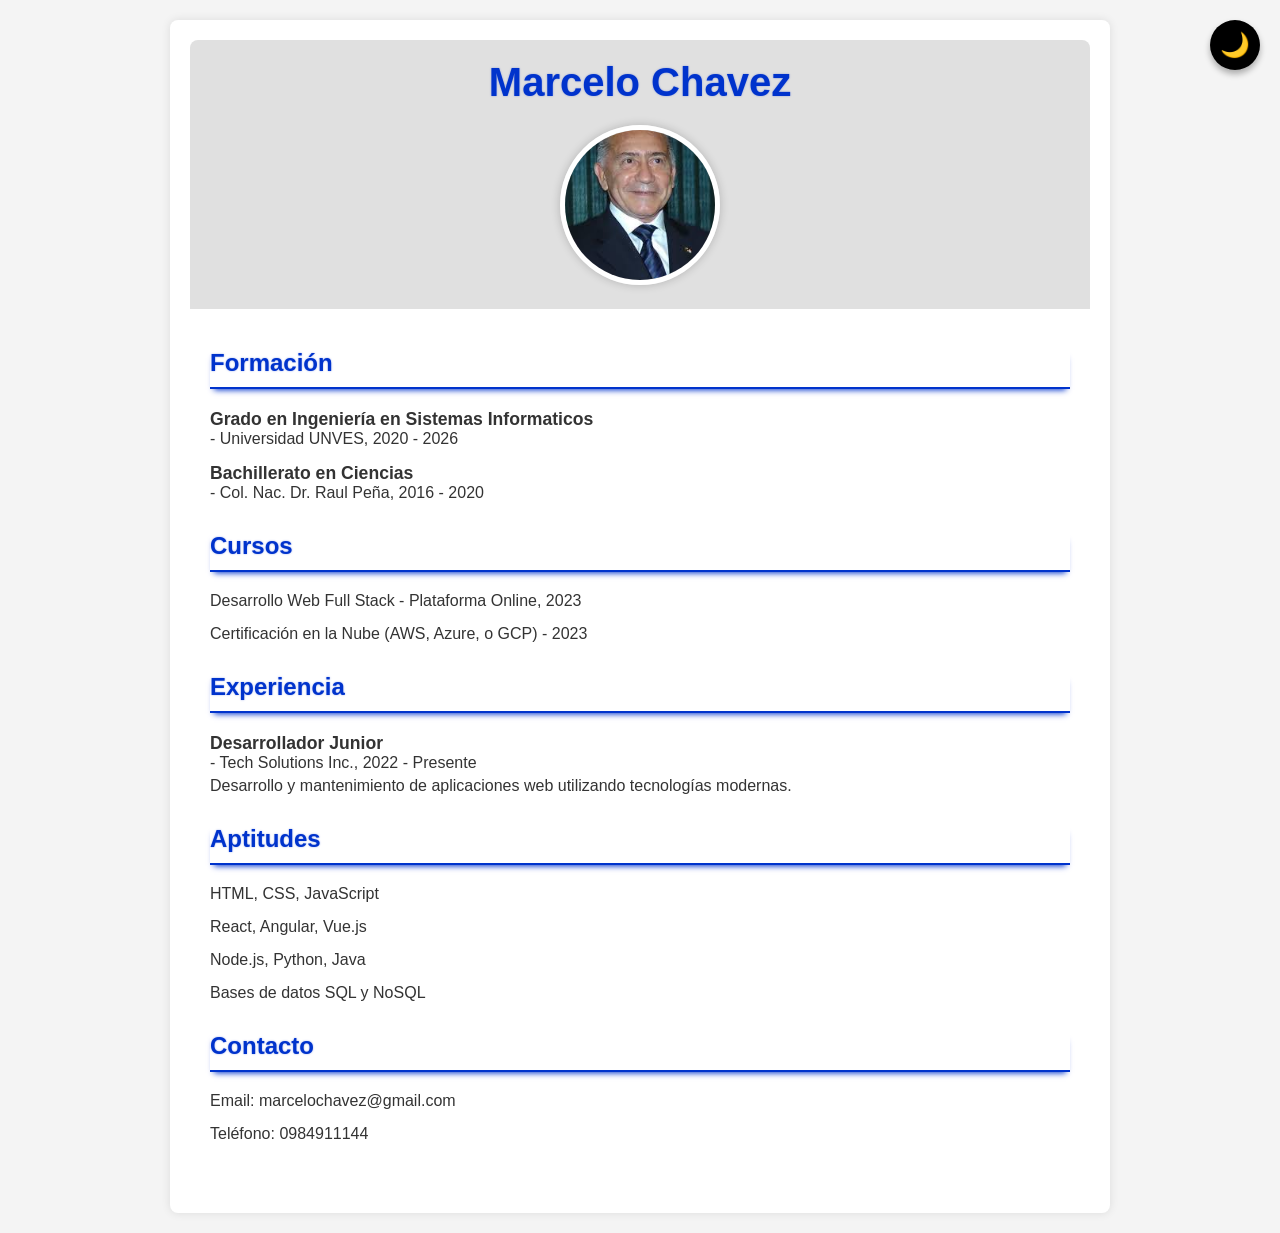
==== index.html @ 734ed685 "sacar index de carpeta" ====
<!DOCTYPE html>
<html lang="es">
<head>
    <meta charset="UTF-8">
    <meta name="viewport" content="width=device-width, initial-scale=1.0">
    <title>CV de Marcelo Chavez</title>
    <link rel="stylesheet" href="../CSS/01.css">
</head>
<body>
    <div class="container">
        <header>
            <h1>Marcelo Chavez</h1>
            <div class="profile-image">
                <img src="../IMAGENES/Linoo.jpeg" alt="Foto de perfil">
            </div>
            <button id="darkModeToggle">🌙</button>
        </header>
        <main>
            <section id="formacion">
                <h2>Formación</h2>
                <ul>
                    <li><strong>Grado en Ingeniería en Sistemas Informaticos</strong> - Universidad UNVES, 2020 - 2026</li>
                    <li><strong>Bachillerato en Ciencias</strong> - Col. Nac. Dr. Raul Peña, 2016 - 2020</li>
                </ul>
            </section>
            <section id="cursos">
                <h2>Cursos</h2>
                <ul>
                    <li>Desarrollo Web Full Stack - Plataforma Online, 2023</li>
                    <li>Certificación en la Nube (AWS, Azure, o GCP) - 2023</li>
                </ul>
            </section>
            <section id="experiencia">
                <h2>Experiencia</h2>
                <ul>
                    <li><strong>Desarrollador Junior</strong> - Tech Solutions Inc., 2022 - Presente
                        <p>Desarrollo y mantenimiento de aplicaciones web utilizando tecnologías modernas.</p>
                    </li>
                </ul>
            </section>
            <section id="aptitudes">
                <h2>Aptitudes</h2>
                <ul>
                    <li>HTML, CSS, JavaScript</li>
                    <li>React, Angular, Vue.js</li>
                    <li>Node.js, Python, Java</li>
                    <li>Bases de datos SQL y NoSQL</li>
                </ul>
            </section>
            <section id="contacto">
                <h2>Contacto</h2>
                <ul>
                    <li>Email: marcelochavez@gmail.com</li>
                    <li>Teléfono: 0984911144</li>
                </ul>
            </section>
        </main>
    </div>
    <script>
        const darkModeToggle = document.getElementById('darkModeToggle');
        const body = document.body;

        darkModeToggle.addEventListener('click', () => {
            body.classList.toggle('dark-mode');
            if (body.classList.contains('dark-mode')) {
                darkModeToggle.textContent = '☀';
            } else {
                darkModeToggle.textContent = '🌙';
            }
        });
    </script>
</body>
</html>
---- CSS/01.css ----
:root {
    --bg-color-light: #f4f4f4;
    --text-color-light: #333;
    --container-bg-light: #fff;
    --header-bg-light: #e0e0e0;

    --bg-color-dark: #333;
    --text-color-dark: #f4f4f4;
    --container-bg-dark: #444;
    --header-bg-dark: #555;

    --neon-color: #0033cc; /* Azul eléctrico fuerte para modo claro */
    --neon-shadow: 0 0 2px rgba(0, 51, 204, 0.4); /* Brillo sutil */
}

body {
    font-family: sans-serif;
    margin: 0;
    background-color: var(--bg-color-light);
    color: var(--text-color-light);
    transition: background-color 0.3s, color 0.3s;
}

body.dark-mode {
    background-color: var(--bg-color-dark);
    color: var(--text-color-dark);
    --neon-color: #00ffff; /* Cian neón brillante para modo oscuro */
    --neon-shadow: 0 0 5px #00ffff, 0 0 10px rgba(0, 255, 255, 0.6); /* Resplandor neón */
}

.container {
    max-width: 900px;
    margin: 20px auto;
    padding: 20px;
    background-color: var(--container-bg-light);
    border-radius: 8px;
    box-shadow: 0 0 10px rgba(0, 0, 0, 0.1);
    transition: background-color 0.3s;
}

body.dark-mode .container {
    background-color: var(--container-bg-dark);
}

header {
    text-align: center;
    padding: 20px;
    background-color: var(--header-bg-light);
    border-radius: 8px 8px 0 0;
    transition: background-color 0.3s;
}

body.dark-mode header {
    background-color: var(--header-bg-dark);
}

h1 {
    margin: 0;
    font-size: 2.5em;
    color: var(--neon-color);
    text-shadow: var(--neon-shadow);
}

.profile-image {
    margin-top: 20px;
}

.profile-image img {
    width: 150px;
    height: 150px;
    border-radius: 50%;
    object-fit: cover;
    border: 5px solid #fff;
    box-shadow: 0 0 10px rgba(0, 0, 0, 0.2);
}

#darkModeToggle {
    position: fixed;
    top: 20px;
    right: 20px;
    width: 50px;
    height: 50px;
    border: none;
    border-radius: 50%;
    cursor: pointer;
    background-color: #000;
    color: #fff;
    font-size: 24px;
    display: flex;
    justify-content: center;
    align-items: center;
    box-shadow: 0 4px 6px rgba(0, 0, 0, 0.3);
    transition: all 0.3s ease;
    z-index: 1000;
}


#darkModeToggle:hover {
    transform: scale(1.1);
}

body.dark-mode #darkModeToggle {
    background-color: #fff;
    color: #000;
    box-shadow: 0 4px 6px rgba(255, 255, 255, 0.3);
}

main {
    padding: 20px;
}

section {
    margin-bottom: 30px;
}

h2 {
    border-bottom: 2px solid var(--neon-color);
    padding-bottom: 10px;
    margin-bottom: 20px;
    color: var(--neon-color);
    text-shadow: var(--neon-shadow);
    box-shadow: 0 5px 6px -4px var(--neon-color); /* Efecto de luz bajo la línea */
}

body.dark-mode h2 {
    border-bottom-color: var(--neon-color);
}

ul {
    list-style: none;
    padding: 0;
}

ul li {
    margin-bottom: 15px;
}

ul li strong {
    display: block;
    font-size: 1.1em;
}

ul li p {
    margin: 5px 0 0;
}
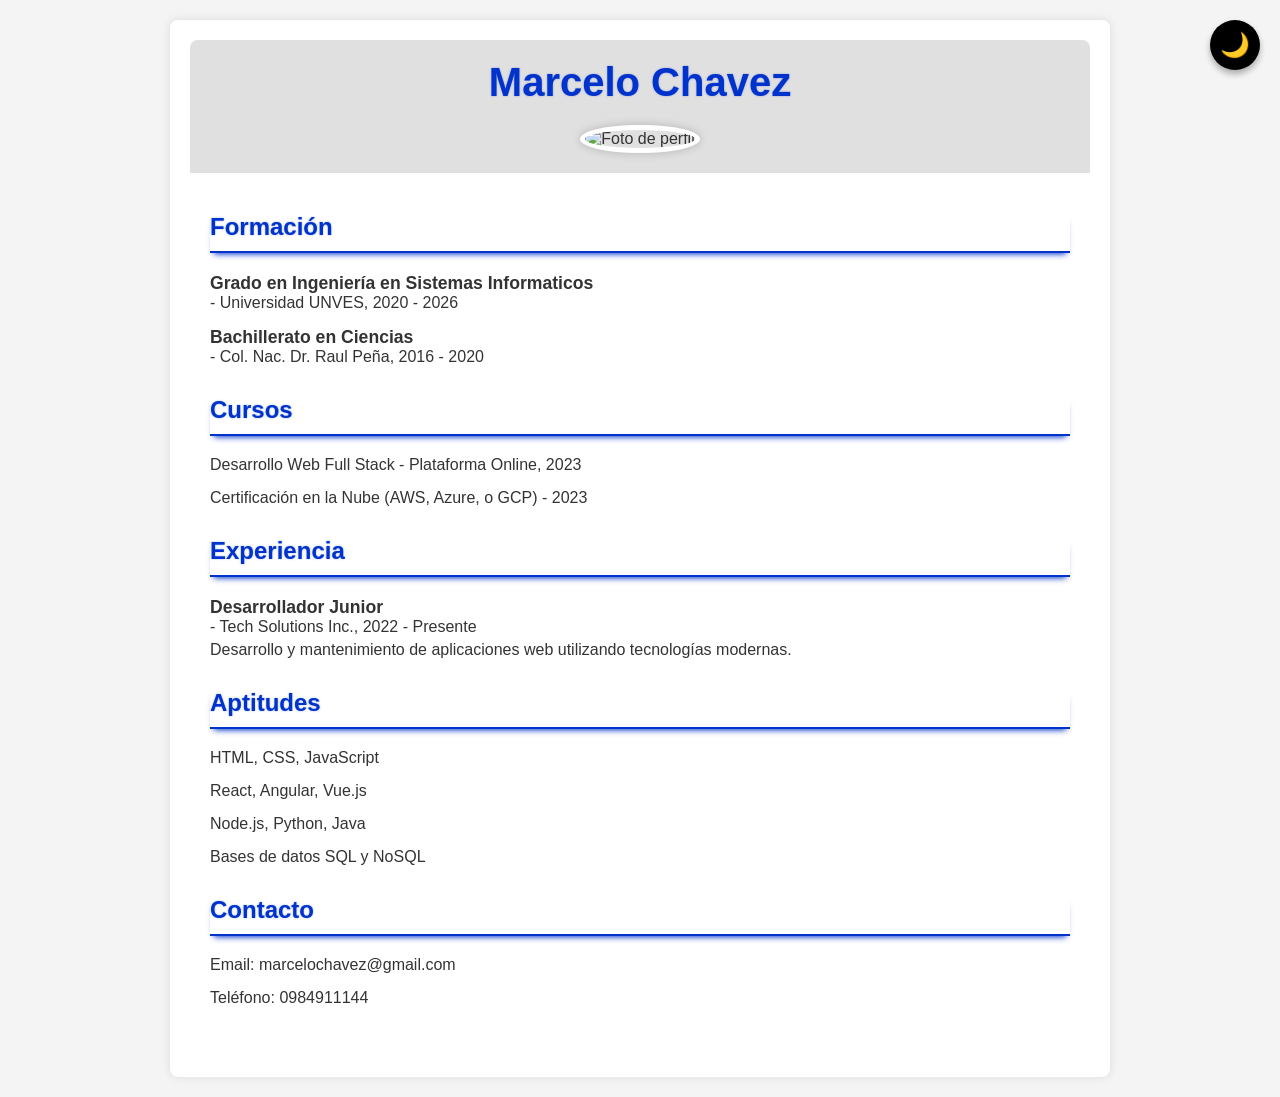
==== commit 1b8513e9: "renombro image" ====
--- a/index.html
+++ b/index.html
@@ -4,14 +4,14 @@
     <meta charset="UTF-8">
     <meta name="viewport" content="width=device-width, initial-scale=1.0">
     <title>CV de Marcelo Chavez</title>
-    <link rel="stylesheet" href="../CSS/01.css">
+    <link rel="stylesheet" href="styles.css">
 </head>
 <body>
     <div class="container">
         <header>
             <h1>Marcelo Chavez</h1>
             <div class="profile-image">
-                <img src="../IMAGENES/Linoo.jpeg" alt="Foto de perfil">
+                <img src="profil.jpeg" alt="Foto de perfil">
             </div>
             <button id="darkModeToggle">🌙</button>
         </header>
--- a/styles.css
+++ b/styles.css
@@ -0,0 +1,145 @@
+:root {
+    --bg-color-light: #f4f4f4;
+    --text-color-light: #333;
+    --container-bg-light: #fff;
+    --header-bg-light: #e0e0e0;
+
+    --bg-color-dark: #333;
+    --text-color-dark: #f4f4f4;
+    --container-bg-dark: #444;
+    --header-bg-dark: #555;
+
+    --neon-color: #0033cc; /* Azul eléctrico fuerte para modo claro */
+    --neon-shadow: 0 0 2px rgba(0, 51, 204, 0.4); /* Brillo sutil */
+}
+
+body {
+    font-family: sans-serif;
+    margin: 0;
+    background-color: var(--bg-color-light);
+    color: var(--text-color-light);
+    transition: background-color 0.3s, color 0.3s;
+}
+
+body.dark-mode {
+    background-color: var(--bg-color-dark);
+    color: var(--text-color-dark);
+    --neon-color: #00ffff; /* Cian neón brillante para modo oscuro */
+    --neon-shadow: 0 0 5px #00ffff, 0 0 10px rgba(0, 255, 255, 0.6); /* Resplandor neón */
+}
+
+.container {
+    max-width: 900px;
+    margin: 20px auto;
+    padding: 20px;
+    background-color: var(--container-bg-light);
+    border-radius: 8px;
+    box-shadow: 0 0 10px rgba(0, 0, 0, 0.1);
+    transition: background-color 0.3s;
+}
+
+body.dark-mode .container {
+    background-color: var(--container-bg-dark);
+}
+
+header {
+    text-align: center;
+    padding: 20px;
+    background-color: var(--header-bg-light);
+    border-radius: 8px 8px 0 0;
+    transition: background-color 0.3s;
+}
+
+body.dark-mode header {
+    background-color: var(--header-bg-dark);
+}
+
+h1 {
+    margin: 0;
+    font-size: 2.5em;
+    color: var(--neon-color);
+    text-shadow: var(--neon-shadow);
+}
+
+.profile-image {
+    margin-top: 20px;
+}
+
+.profile-image img {
+    width: 150px;
+    height: 150px;
+    border-radius: 50%;
+    object-fit: cover;
+    border: 5px solid #fff;
+    box-shadow: 0 0 10px rgba(0, 0, 0, 0.2);
+}
+
+#darkModeToggle {
+    position: fixed;
+    top: 20px;
+    right: 20px;
+    width: 50px;
+    height: 50px;
+    border: none;
+    border-radius: 50%;
+    cursor: pointer;
+    background-color: #000;
+    color: #fff;
+    font-size: 24px;
+    display: flex;
+    justify-content: center;
+    align-items: center;
+    box-shadow: 0 4px 6px rgba(0, 0, 0, 0.3);
+    transition: all 0.3s ease;
+    z-index: 1000;
+}
+
+
+#darkModeToggle:hover {
+    transform: scale(1.1);
+}
+
+body.dark-mode #darkModeToggle {
+    background-color: #fff;
+    color: #000;
+    box-shadow: 0 4px 6px rgba(255, 255, 255, 0.3);
+}
+
+main {
+    padding: 20px;
+}
+
+section {
+    margin-bottom: 30px;
+}
+
+h2 {
+    border-bottom: 2px solid var(--neon-color);
+    padding-bottom: 10px;
+    margin-bottom: 20px;
+    color: var(--neon-color);
+    text-shadow: var(--neon-shadow);
+    box-shadow: 0 5px 6px -4px var(--neon-color); /* Efecto de luz bajo la línea */
+}
+
+body.dark-mode h2 {
+    border-bottom-color: var(--neon-color);
+}
+
+ul {
+    list-style: none;
+    padding: 0;
+}
+
+ul li {
+    margin-bottom: 15px;
+}
+
+ul li strong {
+    display: block;
+    font-size: 1.1em;
+}
+
+ul li p {
+    margin: 5px 0 0;
+}
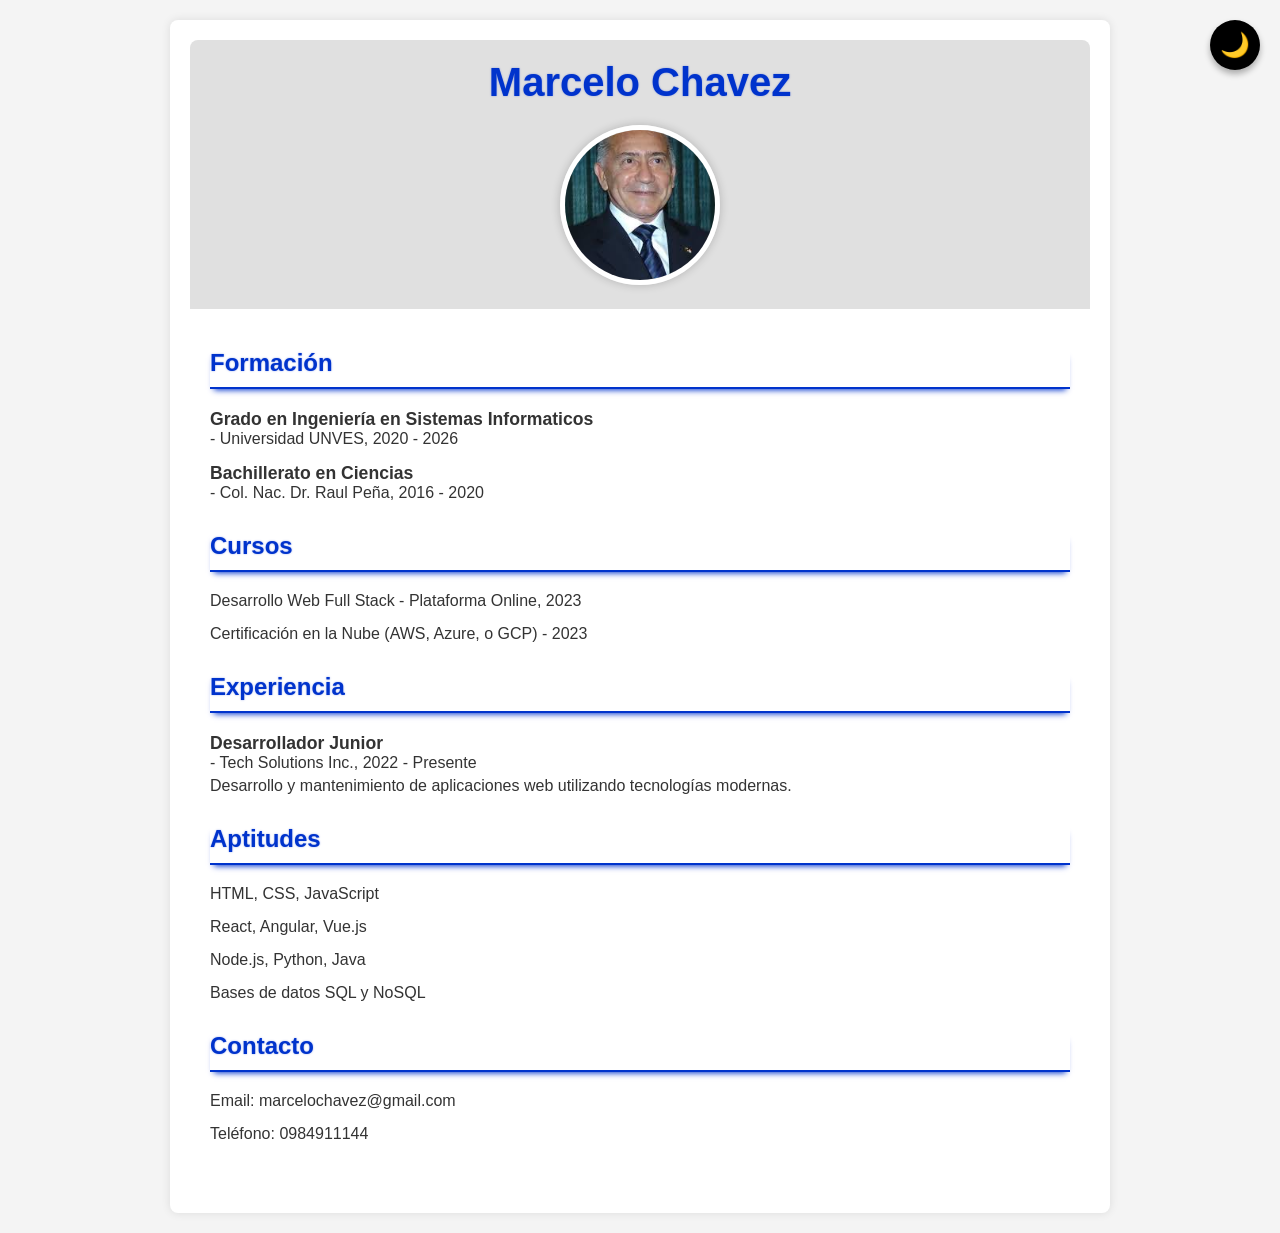
==== commit df821b73: "renombro imagenn" ====
--- a/index.html
+++ b/index.html
@@ -11,7 +11,7 @@
         <header>
             <h1>Marcelo Chavez</h1>
             <div class="profile-image">
-                <img src="profil.jpeg" alt="Foto de perfil">
+                <img src="imagen.jpeg" alt="Foto de perfil">
             </div>
             <button id="darkModeToggle">🌙</button>
         </header>
